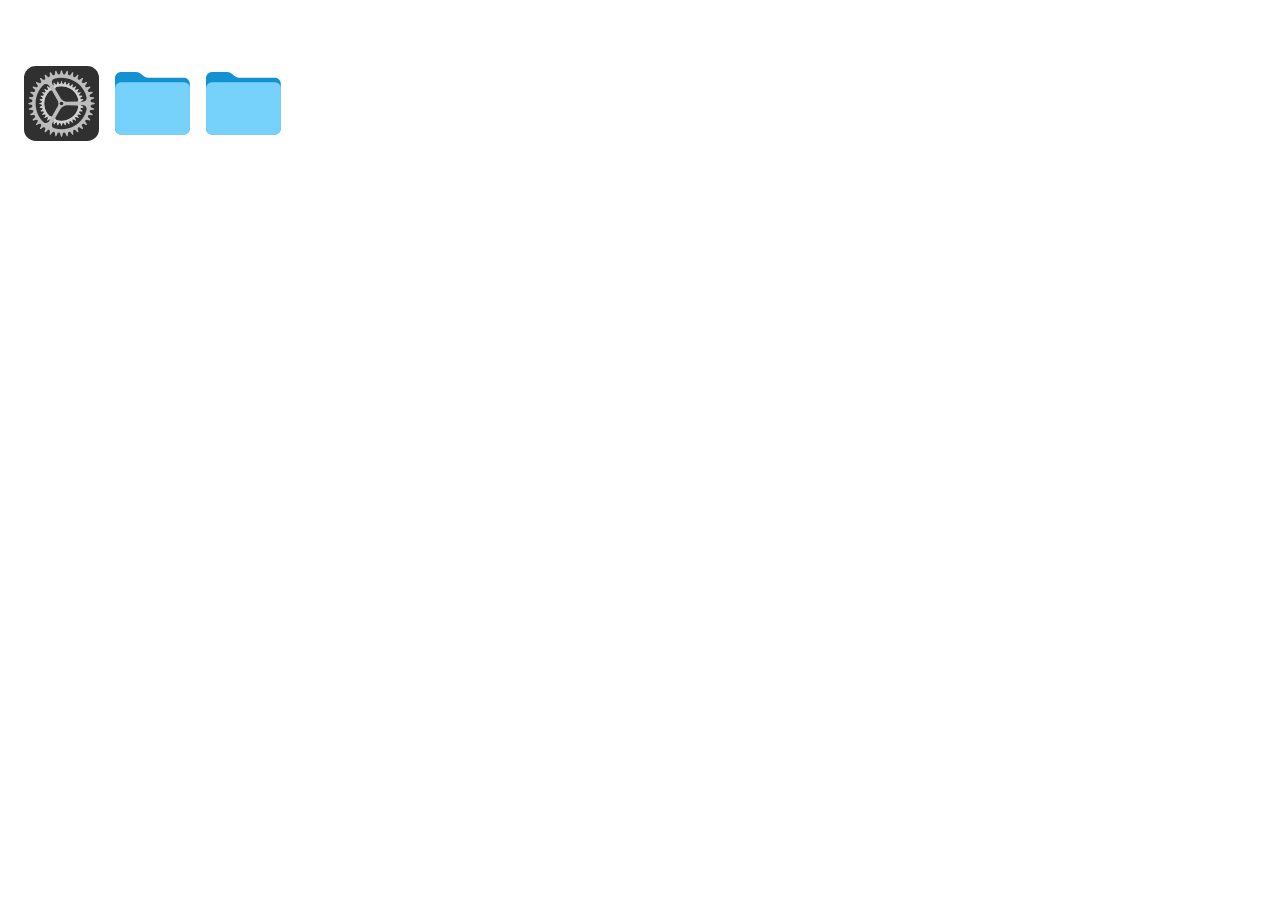
==== phone.html @ 90d729e7 "redesign" ====
<!DOCTYPE html>
<html lang="es">

<head>
    <meta charset="UTF-8">
    <meta name="viewport" content="width=device-width, initial-scale=1.0">
    <title>Portfolio</title>
    <link rel="preconnect" href="https://fonts.googleapis.com">
    <link rel="preconnect" href="https://fonts.gstatic.com" crossorigin>
    <link
        href="https://fonts.googleapis.com/css2?family=Fira+Sans:ital,wght@0,100;0,200;0,300;0,400;0,500;0,600;0,700;0,800;0,900;1,100;1,200;1,300;1,400;1,500;1,600;1,700;1,800;1,900&display=swap"
        rel="stylesheet">
    <link rel="stylesheet" href="css/main.css">
    <link rel="stylesheet" href="css/taskbar.css">
    <link rel="stylesheet" href="css/folder.css">
    <link rel="stylesheet" href="css/explorer.css">
    <link rel="stylesheet" href="css/drag-area.css">
    <link rel="stylesheet" href="css/contex-menu.css">
    <link rel="stylesheet" href="css/configuration.css">
    <link rel="stylesheet" href="css/browser.css">
    <link rel="stylesheet" href="css/loading.css">
    <link rel="stylesheet" href="css/phone/main.css">
    <link rel="stylesheet" href="css/phone/taskbar.css">
    <link rel="stylesheet" href="css/phone/loading.css">
    <link rel="stylesheet" href="css/phone/app.css">
</head>

<body>
    <div class="loading-screen" id="loading-screen">
        <div class="load-element">
            <div class="load-logo-element">
                <svg class="load-logo" xmlns="http://www.w3.org/2000/svg" viewBox="0 0 159.32 113.97">
                    <path
                        d="M154.54,1.44c-3.74,9.2-15.3,11.96-23.85,14.61-11.26,3.48-22.75,6.17-34.37,8.08-.65-1.17-2.17-1.79-3.62-.94-18.35,10.75-34.97,24.2-49.34,39.77,9.53-11.02,19.91-21.61,24.7-35.41,1.94-5.58,4.93-15.87-.68-20.15-6.23-4.76-13.85,2.54-17.96,6.71-12.04,12.24-22.29,26.29-30.39,41.42-4.67,8.72-8.62,17.83-11.82,27.19-.34.42-.48.91-.46,1.4C3.83,92.87,1.58,101.84.04,110.93c-.55,3.25,4.46,4.33,5.01,1.07,1.5-8.86,3.68-17.58,6.5-26.08,4.32-2.51,8.64-5.03,12.96-7.54.69-.4,1.38-.81,2.07-1.22-3.12,5.21-5.59,10.77-6.92,16.83-.66,3.01,3.3,4.03,4.79,1.69,3.63-5.68,7.54-11.16,11.69-16.45.34,1.32,1.66,2.44,3.26,1.93,13.21-4.2,30.91-7.63,42.51,2.31,6.31,5.41,9.23,14.01,16.18,18.75-1.08,2.28-2.18,4.56-3.31,6.82-1.48,2.95,3.1,5.26,4.58,2.31,1.13-2.27,2.24-4.56,3.33-6.85,1.44.55,3.96,1.3,7.01.93,0,0,3.21-.39,6.38-2.43,17.17-11.05,22.7-37.45,22.7-37.45,3.26-15.57,2.08-16.19,3.64-25.74,1.07-6.57,2.46-21.22,11.84-20.96,3.29.09,3.71-5.02.41-5.11-8.89-.25-13.43,7.71-15.3,15.31-2.02,8.2-1.87,10.32-4.19,25.82-1.47,9.84-2.46,16.5-5.9,24.61-7.17,16.92-17,21.34-18.99,21.29-2.79-.06-5.41-.92-5.41-.92,0,0,0,0-.01,0,11.56-25.17,20.41-51.56,26.36-78.62.99-.3,1.98-.6,2.97-.91,9.4-2.98,20.84-6.57,24.9-16.56,1.24-3.04-3.33-5.37-4.58-2.31ZM22.53,73.61c-2.77,1.61-5.54,3.23-8.31,4.84,7.41-19.42,18.2-37.53,31.91-53.25,2.65-3.04,5.41-6,8.27-8.85,2.16-2.15,4.86-4.91,8.09-5.23,5.8-.57,1.35,13.34.26,16.14-4.56,11.73-13.42,21.17-21.51,30.56-2.81,3.26-5.63,6.59-8.27,10.04-3.6,1.65-7.01,3.76-10.43,5.75ZM87.71,32.27c-11.09,18.72-30.12,31.41-48.31,42.92,13.78-16.67,30.12-31.17,48.31-42.92ZM100.33,97.46c-1.7-1.31-3.15-2.95-4.5-4.71-4.86-6.37-8.77-13.09-16.13-16.91-8.26-4.28-17.77-4.6-26.99-3.18,17.02-11.39,33.35-24.6,42.32-43.19.11,0,.22-.01.34-.03,10.2-1.63,20.3-3.81,30.25-6.59-5.84,25.68-14.32,50.68-25.28,74.6Z" />
                </svg>
            </div>

            <div class="load-bar">
                <div class="load-content"></div>
            </div>
        </div>
    </div>
    <div class="taskbar">

        <div class="left-items">
            <time id="time"></time>
        </div>
        <div class="right-items">
            <div class="wifi">
                <svg viewBox="0 -2 14 14" version="1.1" xmlns="http://www.w3.org/2000/svg"
                    xmlns:xlink="http://www.w3.org/1999/xlink" fill="#000000">
                    <g transform="translate(-303.000000, -3684.000000)">
                        <g id="icons" transform="translate(56.000000, 160.000000)">
                            <path
                                d="M252.600198,3532.58575 L254,3533.99975 L255.399802,3532.58575 C254.626644,3531.80475 253.373356,3531.80475 252.600198,3532.58575 M249.800594,3529.75775 L251.200396,3531.17175 C252.743742,3529.61175 255.256258,3529.61175 256.800594,3531.17175 L258.200396,3529.75775 C255.880922,3527.41375 252.120068,3527.41375 249.800594,3529.75775 M261,3526.92875 L259.600198,3528.34275 C256.512516,3525.22375 251.488474,3525.22375 248.399802,3528.34275 L247,3526.92875 C250.86579,3523.02375 257.13421,3523.02375 261,3526.92875">
                            </path>
                        </g>
                    </g>
                </svg>
            </div>
            <div class="battery">
                <svg xmlns="http://www.w3.org/2000/svg" xmlns:xlink="http://www.w3.org/1999/xlink" viewBox="0 0 20 10">
                    <defs>
                        <style>
                            .battery-button {
                                stroke-linecap: round;
                            }

                            .battery-button,
                            .battery-outline {
                                fill: none;
                                stroke: var(--fg);
                                stroke-linejoin: round;
                                stroke-width: 2px;
                            }

                            .battery_inner {
                                fill: url(#battery_degrade);
                                isolation: isolate;
                            }
                        </style>
                        <linearGradient id="battery_degrade" x1="1" y1="5" x2="16" y2="5"
                            gradientUnits="userSpaceOnUse">
                            <stop offset="0" stop-color="var(--fg)" />
                            <stop offset=".8" stop-color="var(--fg)">
                                <animate attributeName="offset" dur="600s" from=".8" to="0" repeatCount="1" />
                            </stop>
                            <stop offset=".8" stop-color="#000" stop-opacity="0">
                                <animate attributeName="offset" dur="600s" from=".8" to="0" repeatCount="1" />
                            </stop>

                        </linearGradient>

                    </defs>
                    <g id="Capa_1-2" data-name="Capa 1">
                        <g id="SVGRepo_iconCarrier" data-name="SVGRepo iconCarrier">
                            <path class="battery_inner"
                                d="M1,5c0-1.89,0-2.83.59-3.41.59-.59,1.53-.59,3.41-.59h7c1.89,0,2.83,0,3.41.59.59.59.59,1.53.59,3.41h0c0,1.89,0,2.83-.59,3.41s-1.53.59-3.41.59h-7c-1.89,0-2.83,0-3.41-.59-.59-.59-.59-1.53-.59-3.41h0Z" />
                            <path class="battery-button" d="M19,4v2" />
                            <path class="battery-outline"
                                d="M1,5c0-1.89,0-2.83.59-3.41.59-.59,1.53-.59,3.41-.59h7c1.89,0,2.83,0,3.41.59.59.59.59,1.53.59,3.41h0c0,1.89,0,2.83-.59,3.41s-1.53.59-3.41.59h-7c-1.89,0-2.83,0-3.41-.59-.59-.59-.59-1.53-.59-3.41h0Z" />
                        </g>
                    </g>
                </svg>
            </div>
        </div>
    </div>
    <main id="main">
        <div class="app">
            <div class="app-icon">
                <svg id="Capa_2" data-name="Capa 2" xmlns="http://www.w3.org/2000/svg" viewBox="0 0 1440 1440">
                    <g id="Capa_1-2" data-name="Capa 1">
                        <rect fill="#303030" width="1440" height="1440" rx="227.91" ry="227.91" />
                        <g>
                            <path fill="#bcbcbc"
                                d="M732.73,1347.21c-1.76,6.8-6.46,10.47-12.13,10.73-6.18.29-11.66-3.51-13.35-10.1l-12.34-48.09c-2.88-11.24-11.03-19.35-21.39-21-11.48-1.82-22.96,2.84-27.9,13.51l-22.35,48.23c-2.61,5.63-7.12,8.48-13.2,7.88-4.99-.49-10.82-4.24-11.36-10.79l-4.29-52.46c-.99-12.06-9.07-21.03-19.82-23.74-11.93-3.01-22.59,1.92-29.71,12.28l-28.9,42.04c-3.38,4.92-10.36,5.47-15.57,3.1-4.4-2-7.68-7.14-7.11-13.24l4.9-52.51c1.08-11.6-6.25-21.19-15.37-25.15-10.82-4.7-22.05-2.41-30.22,5.85l-37.39,37.83c-3.93,3.97-10.75,2.81-14.43.8-5.35-2.92-7.31-8.92-5.64-15.03l13.72-50.1c2.98-10.87-1.63-21.39-9.58-27.38-8.56-6.45-20.41-8.08-29.63-1.54l-42.84,30.35c-4.99,3.54-10.73,4.19-15.48,1.12-4.92-3.18-7.81-9.77-4.97-15.84l23-49.1c4.59-9.79,1.57-20.58-5.58-28.06-7.01-7.34-18.14-11.12-28.47-6.24l-48.14,22.71c-6,2.83-12.41,1.46-16.14-3.22-3.96-4.96-3.59-11.32.26-16.7l28.35-39.57c6.97-9.73,8.2-21.45,1.84-31.18s-17.47-14.71-28.93-11.52l-48.54,13.51c-6.56,1.82-12.38.65-16.03-4.89-3.25-4.92-2.98-11.7,1.77-16.37l36.4-35.82c8.06-7.93,10.51-18.68,6.41-29.09-3.69-9.35-13.04-17.64-24.51-16.62l-55.3,4.91c-5.82.52-10.74-4.28-12.21-8.51-2.06-5.96.14-11.81,5.38-15.43l41.93-28.91c9.7-6.69,13.7-17.86,10.67-28.97-2.9-10.62-11.98-18.41-24.17-19.41l-51.11-4.17c-6.28-.51-10.62-5.35-11.44-10.34-1.07-6.55,1.94-11.89,8.14-14.69l45.22-20.42c10.69-4.83,16.92-14.6,16.42-25.75-.51-11.35-7.73-21.41-19.52-24.48l-50.2-13.06c-5.7-1.48-9.23-5.84-9.68-11.09s1.83-11.75,7.84-13.33l51.73-13.61c11.37-2.99,18.47-12.07,19.66-22.4,1.4-12.18-4.81-22.58-15.89-27.63l-45.57-20.78c-5.93-2.7-9-7.64-8.36-13.8.54-5.19,4.69-10.58,11.16-11.11l52.4-4.27c11.91-.97,20.77-9.45,23.43-19.83,2.95-11.49-1.85-22.57-11.65-29.25l-39.9-27.2c-5.19-3.54-8.29-8.22-6.9-14.59,1.01-4.64,5.12-10.67,11.49-10.11l54.95,4.82c11.74,1.03,21.69-6.28,25.67-15.78,4.67-11.13,1.63-22.42-6.91-30.83l-36.57-35.98c-4.12-4.05-3.48-10.93-.98-14.92,2.97-4.76,8.5-7.36,14.39-5.72l49.02,13.6c11.37,3.15,22.77-.37,29.4-9.76,6.21-8.8,7.2-20.81.42-30.42l-30.88-43.72c-3.23-4.57-2.11-10.55.66-14.29s8.78-6.93,13.81-4.57l48.23,22.63c10.71,5.03,22.35,3.37,30.6-4.66,7.75-7.55,10.47-19.5,5.48-30.12l-22.68-48.24c-2.52-5.35.18-11.36,3.83-14.39,4.11-3.41,10.44-3.89,15.18-.56l44.44,31.18c9.56,6.71,21.92,4.59,30.19-2,9.1-7.25,11.67-18.26,8.51-29.67l-13.3-47.98c-1.67-6.02.94-11.4,6.12-14.51,3.78-2.27,10.27-2.9,14.44,1.3l38.1,38.42c8.24,8.31,20.7,9.19,30.7,4.03s14.81-15.57,13.71-27.46l-4.74-51.2c-.6-6.53,4.51-10.93,9.21-12.32,6.32-1.87,11.39.81,15.03,6.06l29.57,42.74c6.46,9.34,17.85,12.39,28.8,9.07,9.28-2.81,17.39-11.26,18.32-22.4l4.45-53.57c.51-6.17,6.37-10.13,11.33-10.65,5.97-.63,10.92,2.64,13.5,8.24l22.48,48.74c4.67,10.13,16.66,14.3,27.42,12.65,9.97-1.52,18.27-9.02,21.11-19.98l12.86-49.63c1.5-5.79,6.62-9.41,11.92-9.67,5.64-.28,11.42,3.51,13.01,9.65l12.88,49.64c2.86,11.03,11.09,18.35,21.09,19.96,10.75,1.72,22.75-2.51,27.44-12.63l22.93-49.53c2.46-5.32,7.41-8,13.01-7.43,4.9.5,10.85,4.39,11.36,10.63l4.26,52.42c.92,11.25,8.06,19.92,17.6,23.24,10.86,3.79,23.08.76,29.72-8.77l30.86-44.21c3.42-4.9,9.44-6.16,14.76-4.22,4.3,1.57,8.76,5.9,8.22,11.95l-4.81,53.87c-1.09,12.22,6.56,22.16,16.64,26.22,11.4,4.58,22.38.51,30.82-8.17l32.83-33.77c4.42-4.54,10.07-6.23,15.62-3.78s9.2,8.31,7.3,15.19l-13.8,50.05c-3.15,11.4,1.52,22.31,10.65,28.7s20.9,6.43,30.46-.35l42.39-30.07c4.75-3.37,11.18-2.7,15.23.59,3.78,3.07,6.37,9.25,3.84,14.68l-21.99,47.07c-4.85,10.38-.77,21.94,6.55,29.29,8.04,8.07,20.12,10.46,30.97,5.33l44.91-21.2c5.43-2.56,11.79-.14,14.95,4.14s3.77,10.33.24,15.28l-29.93,41.91c-6.82,9.54-6.64,21.31-.67,30.38,6.49,9.87,18.27,13.89,30.01,10.66l50.22-13.84c5.73-1.58,11.44,2.3,13.69,6.74,2.41,4.76,1.93,10.76-2.19,14.86l-39.06,38.95c-7.57,7.55-7.7,19.72-2.98,28.81,4.43,8.54,13.93,15.04,24.89,14.05l53.81-4.84c6.39-.57,11.02,4.2,12.34,9.02,1.69,6.17-.5,11.58-5.75,15.16l-43.12,29.39c-9.58,6.53-14.46,16.5-11.92,27.57,2.33,10.18,10.8,18.67,22.36,19.59l55.01,4.37c5.88.47,10.39,4.29,11.72,9.17,1.4,5.1-.17,12.25-5.77,14.8l-46.7,21.35c-11.09,5.07-17.87,14.56-17.06,26.82.77,11.65,8.66,20.96,20.98,24.14l49.6,12.8c5.81,1.5,9.08,7.58,8.99,12.59-.12,6.12-4.34,11.05-10.72,12.66l-46.22,11.72c-11.69,2.96-20.38,10.58-22.23,21.46-2.11,12.37,3.69,23.93,15.17,29.15l45.96,20.9c6.19,2.81,9.42,8.16,8.33,14.77-.91,5.52-5.85,10.04-12.58,10.58l-51.17,4.11c-11.3.91-19.73,8.73-22.73,18.27-3.42,10.9.03,22.62,9.64,29.29l42.71,29.6c4.93,3.41,7.06,8.62,5.67,14.39-1.1,4.59-6.27,10.1-12.53,9.52l-54.05-4.99c-11.39-1.05-21.38,6.17-25.36,15.49-4.62,10.81-2.33,22.14,5.99,30.29l35.82,35.09c4.74,4.64,5.92,10.8,2.89,16.18-3.03,5.39-8.87,7.87-15.35,6.09l-50.84-13.93c-11.23-3.08-22.23,2.88-27.84,11.65-6.38,9.96-5.14,21.41,1.89,31.24l28.35,39.58c3.8,5.3,4.02,11.88.19,16.49s-10.11,6.23-16.11,3.42l-49.22-23.07c-9.96-4.67-20.69-.43-27.38,6.51-7.18,7.46-10.22,18.17-5.63,28.05l23.38,50.26c2.61,5.62-1.2,11.98-5.28,14.73-4.82,3.24-10.56,2.44-15.54-1.1l-41.31-29.45c-9.39-6.69-21.44-6.28-30.46.06-8.7,6.12-13.37,16.87-10.27,28.26l13.9,51.09c1.58,5.8-1.46,10.89-5.76,13.63s-10.96,2.95-15.22-1.37l-35.95-36.46c-8.41-8.53-19.82-11.36-30.98-6.52-10.39,4.5-16.48,15.26-15.3,27.71l4.84,51.32c.52,5.49-3.62,10.32-6.99,11.79-5.54,2.43-12.27,1.9-15.64-2.99l-29.55-42.92c-6.88-9.99-17.52-14.36-29.12-11.46-10.47,2.62-18.8,11.47-19.77,23.48l-4.24,52.37c-.48,5.93-5.41,10.03-9.93,10.89-6.04,1.16-11.97-1.25-14.66-7.17l-20.76-45.7c-5.02-11.05-14.86-17.72-26.92-16.84-10.81.79-20.6,8.35-23.64,20.1l-12.6,48.7Z" />
                            <g>
                                <path fill="#303030"
                                    d="M534.32,471.53l6.64,9.46,101.68,175.76c23.08,39.89,23.15,86.22.02,126.15l-107.37,185.35c-4.52,5.62-12.37,4.99-19.04,4.28-17.38-1.85-28.69-11.44-40.22-24.3-57.8-64.51-89.6-138.67-90.14-225.86-.56-89.82,32.26-166.82,92.47-232.66,11.51-12.58,18.83-19.78,35.34-21.79,6.43-.78,16.56-1.69,20.61,3.61Z" />
                                <path fill="#303030"
                                    d="M1027.83,683.36l-219.8.77c-44.38.16-82.71-25.44-104.36-63l-103.49-179.5c-1.42-2.46-2.8-4.91-2.18-7.05-3.57-5.43,2.51-13.92,6.24-18.77,10.21-13.26,23.48-17.62,39.76-21.02,93.55-19.53,184.11-5.1,263.55,48.67,66.94,45.3,121.94,121.23,137.31,201.17,2.28,11.88-4.89,34.67-17.05,38.74Z" />
                                <path fill="#303030"
                                    d="M1027.84,756.29c5.18,1.43,8.68,5.57,10.52,12.43,4.97,4.82,5.99,8.9,3.05,12.24,4.9.45,4.36,11.51,3.43,15.45-41.06,174.09-208.65,283.18-384.51,252.25-22.27-3.92-58.54-11.88-63.82-38.42-.42-2.13-.47-3.58,1.38-5.17.26-2.31.36-3.4,1.35-5.12l91.95-159.81c30.22-52.52,84.09-85.16,145.27-84.84l191.4,1Z" />
                                <path fill="#303030"
                                    d="M1092.85,683.15c-5.42-1.69-.08-11.03,4.78-10.21,1.49-5.45,6.86-7.71,12.22-7.07-.68-4.98,12.16-9.45,15.99-7.09l1.18-3.63c2.44.52,5.3.33,8.58-.59-1.22-2.73.22-8.63,2.94-9.92-3.95-1.48-7.88-3.11-11.29-5.62-.32,4.26-5.29,3.73-5.89-.36-3.69,1.31-8.89,2.72-11.49-1.12-1.01,4.17-5.53,4.01-7.14-.07-11.14,5.93-29.66-7.05-25.13-18.97-1.94-2.98-1.34-6.81,2.79-6.61-2.67-2.03-1.74-3.4,2.79-4.1-.7-4.69,2.83-6.18,7.14-5.63-1.95-2.23,4.86-6.72,6.95-4.25l-.27-3.25c7.75-3.85,14.42-8.69,20.02-14.53,1.17-7.89-5.51-10.64-20.04-8.25l-2.4-1.09c.19,3.93-1.26,3.94-2.95.36-1.59,2.99-6.86,4.57-8.53,1.16-.56,4.81-10.78,2.74-14.44,1.53-13.85-4.58-18.32-20.08-10.15-31.73l26.95-27.07c3.37-5.47-.1-9.65-6.3-8.99l-33.83,9.31c-20.04,2.85-30.64-14.56-20.92-32.25l19.86-27.8c2.62-6.03-1.27-10.39-7.46-8.6-21.74,13.32-55.64,29.94-59.48-6.95,4.82-12.95,10.33-25.64,16.55-38.09.61-4.52-3.28-7.77-7.6-6.56l-31.18,21.72c-17.58,8.74-33.07-3.81-30.1-23.13l9.2-33.26c.67-5.64-3.02-8.1-8.16-6.59l-25.79,25.81c-12.58,11.88-32.32,5.02-34.95-11.96l3.22-39.82c-.93-5.95-6.44-6.97-10.7-2.76l-18.98,27.67c-14.38,16.46-33.54,10.99-37.96-10.31l-2.7-34.01c-1.73-5.63-6.99-6.37-10.64-1.79l-15.26,32.83c-10.36,16.73-30.34,14.24-37.65-3.91l-9.45-34.98c-2.53-4.48-7.76-4.49-10.31.08l-9.29,35.06c-7.44,18.56-27.56,19.89-38.1,2.89l-14.44-31.5c-4.01-5.39-9.27-4.38-11.15,1.99l-2.59,33.66c-4.11,21.25-23.72,26.24-38.02,9.86l-19.74-28.42c-3.71-3.13-9.01-1.64-9.87,3.1l3.29,35.18c-.18,6.35-1.65,18.58-9.61,16.79l-20.4-32.75c-22.13-35.51-6.52-89.5,36.51-102.41,158.95-47.68,333.61-10.02,460.01,97.63,79.6,67.8,137.36,159.53,159.88,261.96,9.45,42.98-30.03,81.77-70.9,80.55-14.36-.43-25.36,1.48-37.6-1.12Z" />
                                <path fill="#303030"
                                    d="M501.72,416.15c-.99,5.32-9.4,3.59-13.68,2.3l-33.56-23.12c-4.65-1.87-9.01,2.05-8.01,6.92l15.61,33.26c5.7,17.08-7.9,32.37-25.25,26.97l-35.01-16.07c-5-.73-7.95,3.45-6.43,7.99l20.76,29.45c9.81,18.28-2.41,34.26-22.55,31.24l-33.32-9.27c-6.37-.55-8.93,4.7-5.39,9.84l25.23,25c12.59,16.64,2.69,33.84-17.78,34.31l-33.08-3.21c-6.7.25-8.6,4.9-4.65,10.05l29.12,20.22c14.74,12.89,9.72,32.98-9.26,36.95l-36.37,3.1c-4.44,1.4-5.9,6.5-2.85,9.75l33.54,15.56c18.35,11.39,14.7,31.22-4.91,38.74l-33.21,8.64c-4.28,2.06-4.57,8.13-.35,10.34l35.51,9.4c18.62,7.35,19.73,27.48,2.9,38.08l-31.87,14.73c-4.82,3.34-3.96,8.79,1.63,10.8l36.88,3.18c19.47,4.91,22.47,24.03,7.54,37.35l-28.36,19.57c-3.83,4.57-2.04,9.71,4.06,10.21l33.75-3.19c20.87.26,30.38,18.08,17.39,34.71l-25.73,25.7c-2.25,4.32.5,9.15,5.54,8.71l34.3-9.43c19.61-3.1,31.88,13.21,22.49,30.93l-20.66,29.29c-2.19,4.9.8,9.16,6.1,8.55l32.55-15.23c19.29-6.18,33.79,7.42,27.45,26.76l-15.2,32.3c-1.42,5.12,2.92,8.95,7.78,7.17,10.82-8.07,21.98-15.63,33.49-22.68,6.18-2.87,10.26-2.43,12.24,1.34,1.02.98,1.95,2.93.98,4.58l-19.86,33.87c-20.06,34.21-72.27,45.37-103.24,16.7-96.96-89.77-152.43-217.76-154.35-350.15-2-137.92,53.18-272.52,153.8-366.53,32.55-30.41,85.64-15.72,106.6,20.54l16.39,28.36c1.01,1.75,1.57,3.7,1.3,5.43Z" />
                                <path fill="#303030"
                                    d="M565.37,1060.31c5.32-1.83,8.5,6.67,9.5,11.54l-3.16,40.92c.89,4.68,5.98,6.59,9.64,3.39l19.5-28.21c13.47-15.68,33.22-12.88,38.05,7.48l2.98,35.77c1.44,5.83,6.67,7.22,10.59,2.78l14.48-31.58c10.59-17.68,30.32-17.13,38.52,1.67l8.92,34.49c2.61,5.17,7.75,5.81,10.98.99l8.98-34.53c7.41-18.62,27.37-21.06,38.13-4.02l15.02,32.7c3.94,4.51,9.04,3.51,10.7-2.07l2.71-34.37c3.88-19.35,22.35-26.19,36.16-11.96l21.38,30.48c4.02,3.92,9.06,1.78,10.06-3.39l-3.27-35.3c.45-21.07,18.78-29.15,35.34-16.03l23.7,24.08c4.95,3.56,10.15,1.45,10.07-4.66l-9.44-34.15c-2.97-20.44,13.45-31.76,31.68-22.13l28.55,20.16c5.04,2.21,9.22-.84,8.69-6.08l-15.7-33.33c-5.73-20.08,8.83-32.69,28.58-26.07l30.21,14.38c5.53,1.57,9.21-1.65,8.07-7.14l-20.15-28.57c-10.23-18.56.09-35.5,21.4-32.68l34.21,9.48c5.33.19,7.97-4.47,5.23-9.2l-27.3-27.43c-7.34-9.69-3.87-24.64,6.92-30.25,3.46-1.8,11.03-4.44,12.19.38,2.34-3.31,7.86-2.53,9.79.79.46-3.97,2.09-3.57,2.9.29,3.75-1.16,9.38-2.62,11.47,1.16,1.28-3.85,3.74-3.27,5.54.21l2.73-1.88c7.82.9,12.05-7.85,4.29-12.05l.11-2.02c-7.93-.02-15.66-5.27-18.59-12.65-3.11,3.09-12.23-3.11-9.75-7.06-5.35,2.28-7.45-6.27-7.87-10.68s.65-15.51,6.26-14.65c.04-4.34,4.23-7.4,8.29-5.39.57-3.86,4.41-4.26,5.9-.52,2.61-3.34,9.3-3.55,12.81-1.39.9-4.14,4.43-4.29,5.83-.31l.51-1.31c6.89-1.38,13.69-2.66,20.4-3.85-2.39-4.21-4.73-8.45-7.02-12.73-1.96,1.71-3.79.65-5.49-3.18-2.33,2.85-4.07,2.57-4.35-1.24-3.29,1.66-6.23-1.67-8.24-4.12-2.54,3.29-10.06-.58-9.97-4.39-3.54,2.44-4.57,1.27-3.96-2.75-4.77,2.47-9.02-4.53-6.18-8.53-1.3-.33-1.34-.8-.13-1.39.03-1.26,1.14-2.92,2.89-2.92h33.27c43.13,0,82.67,38.74,72.27,83.13-29.79,127.21-110.97,236.74-222.19,304.75-118.91,72.71-264.08,93.36-397.7,52.53-43.48-13.28-58.22-67.76-35.8-103.62l19.89-31.8Z" />
                                <path fill="#d0d0d0"
                                    d="M501.72,416.15c4.29.71,34.45,58.01,32.6,55.38-14.19-2.24-31.06-1.95-41.8,8.16-136.16,128.18-138.73,344.49-5.47,475.75,12.7,12.51,30.17,17.54,48.25,12.81l-29.14,51.14c-1.74,3.05-2.73,4.48-6.06,3.96-5.94-.92-11.67.71-16.95,4.45l-26.52,18.82c-3.36,2.39-7.78,1.53-10.57-1-2.38-2.15-3.47-6.33-1.72-10.04l14.86-31.5c3.62-7.66,1.14-15.65-4.82-20.61-5.63-4.69-12.76-5.31-19.94-1.94l-30.87,14.51c-3.95,1.86-8.25-.5-10-3.04-1.93-2.81-2.18-6.66-.01-9.74l20.43-28.97c4.4-6.24,3.66-14.5-.79-20.32-4.13-5.4-11.06-8.37-18.64-6.28l-33.45,9.23c-4.42,1.22-8.43-.98-10.04-4.86-1.11-2.7-1.19-6.44,1.73-9.33l24.9-24.72c5.78-5.73,6.51-14.17,2.92-20.9-3.38-6.32-10.09-9.78-18.04-9.02l-32.74,3.14c-4.89.47-8.96-2.2-9.8-6.1-.94-4.37.54-7.76,4.28-10.32l26.11-17.85c6.66-4.55,10.32-11.31,8.62-19.29-1.29-6.08-6.36-12.88-14-13.52l-35.23-2.92c-4.64-.38-7.9-3-8.81-7.58-.68-3.38,1.39-7.42,5.48-9.3l30.98-14.27c7.29-3.36,10.89-10.47,9.94-18.26-.76-6.26-5.04-12.61-12.38-14.55l-34.73-9.15c-4.29-1.13-6.1-5.12-5.77-8.88.28-3.15,2.36-6.44,6.19-7.43l32.38-8.39c8.12-2.1,13.64-7.96,14.36-15.55s-2.66-14.54-9.94-17.92l-33.02-15.3c-3.82-1.77-4.16-6.61-3.2-9.55,1.3-3.99,4.32-5.84,8.76-6.19l34.11-2.74c7.66-.61,12.96-6.79,14.64-13.08,1.88-7.02-.51-14.44-6.75-18.75l-27.75-19.13c-3.95-2.72-5.29-6.24-4.1-10.77.99-3.75,4.88-5.93,9.77-5.45l32.56,3.17c8.1.79,15.14-3.31,18.25-9.44,3.36-6.63,2.57-14.83-2.73-20.08l-24.88-24.65c-3.42-3.39-3.52-7.81-1.38-11.23,2.15-3.43,6.04-4.59,10.28-3.41l32.22,9.01c7.56,2.11,15.06-.78,19.15-6.43,4.35-6,4.81-14.16.34-20.49l-20.34-28.79c-2.61-3.7-1.24-8.51,1.73-11.24,2.54-2.33,6.18-2.58,9.94-.83l32.83,15.3c6.6,3.08,13.88-.35,18.11-4.73,4.53-4.69,6.48-11.98,3.42-18.49l-15.3-32.52c-1.75-3.72-.19-7.6,2.13-9.83,2.58-2.49,7.12-3.24,10.41-.92l29.72,21c4.67,3.3,10.42,2.54,15.29,1.75Z" />
                                <path fill="#d0d0d0"
                                    d="M1092.88,759.62c1.96,2.9,3.01,6.74,6.18,8.53l3.96,2.75c3.64.7,6.66,2.83,9.97,4.39,2.8,3.53,5.54,4.9,8.24,4.12,1.49.28,2.94.71,4.35,1.24,2.54,3.02,4.37,4.08,5.49,3.18,5.63,1.11,8.95,7.36,7.02,12.73-2.73,2.61-5.51,1.34-8.27-.27-4.6,1.65-8.81,3.46-12.63,5.43-1.56.02-4.35.14-5.83.31-5.19-1.75-8.25-1.66-12.81,1.39-1.93-.09-3.93.95-5.9.52-2.09,1.47-4.27,1.02-6.53-1.36,1.19,3.08.98,4.69-1.75,6.75-4.36,8.19-5.49,18.4,1.61,25.33l1.84,2.69c-1.85,1.4-1.02,3.19,2.49,5.37,1.75-2.11,3.56-2.45,5.42-1,6,4.39,12.3,8.67,18.59,12.65,1.77,1.79,2.02,2.72.74,2.79,8.73,6.38-1.62,11.75-7.87,13.16-1.86.29-3.7-.05-5.54-.21-2.6-2.45-6.42-2.84-11.47-1.16-.73-.29-2.12-.39-2.9-.29-3.09-2.77-6.36-3.04-9.79-.79-7.15-.24-14.15,2.25-17.46,8.32-3.36,6.15-4.23,15.01,1.03,20.26l25.59,25.51c3.09,3.08,4,6.87,1.98,10.77-1.54,2.98-5.29,5.41-9.72,4.18l-32.34-9.03c-8.28-2.31-16,.73-20.23,6.93-4.56,6.67-3.76,14.62.85,21.15l19.82,28.07c2.53,3.58.57,8.34-1.86,10.54-2.55,2.31-6.25,2.79-9.82,1.09l-29.78-14.18c-7.31-3.48-15.19-2.51-20.56,2.68-5.53,5.33-7.35,13.18-3.83,20.62l15.03,31.78c1.83,3.86-.64,8.18-2.94,9.79-3.09,2.15-6.88,2.34-10.02.13l-28.22-19.93c-6.63-4.68-14.92-4.36-20.87.27-5.97,4.64-8.41,11.96-6.21,19.87l8.96,32.18c1.25,4.5-.95,8.34-4.51,10.04-3.46,1.66-7.39,1.02-10.54-2.19l-23.23-23.63c-5.72-5.82-13.81-7.42-21.11-3.72-6,3.04-10.15,9.7-9.42,17.5l3.23,34.47c.43,4.59-2.91,7.9-6.61,9.02-3.6,1.09-7.13-.74-9.47-4.09l-20.44-29.3c-4.57-6.55-13.21-7.53-20.68-4.62-5.84,2.27-9.88,8.56-10.47,16.19l-2.5,32.42c-.37,4.79-3.91,8.16-8.12,8.35-3.86.17-7.05-1.85-8.87-5.85l-13.77-30.32c-3.33-7.33-10.74-11.32-18.32-10.47-7.4.83-13.2,6.17-15.25,14.13l-8.45,32.7c-1.15,4.44-5.17,6.22-9.05,6.02s-6.84-2.85-7.98-7.27l-8.32-32.44c-2.05-8.01-8.95-12.87-16.37-13.22-7.45-.35-13.89,3.96-17.13,11.05l-14.06,30.76c-1.83,4-5.89,5.52-9.58,4.79-3.72-.74-6.48-3.68-6.86-8.16l-2.93-35.28c-.72-8.63-7.86-13.87-15.68-14.87-7.77-.99-13.78,3.6-18.45,10.4l-17.82,25.92c-2.3,3.34-6.81,4.13-9.74,2.83-2.64-1.18-5.8-3.92-5.49-7.62l3.17-37.96c.5-5.98-3.51-10.11-6.71-14.11l28.32-51.1c1.12-2.03,2.19-3.78,4.19-4.15,4.43,17.27,17.81,29.69,34.3,34.24,180.13,49.64,366-59.86,409.52-241.57,1.13-4.72.72-11.63-.29-16.77-.33-2.69,1.44-4.9,5.3-6.62-6.26,1.94-14.59-12.38-9.11-16.15,3.2-2.2,47.1-2.32,55.28,1.43Z" />
                                <path fill="#d0d0d0"
                                    d="M1083.11,572.31c3.1,1.99,5.95,1.6,8.53-1.16.68.3,2.2-.23,2.95-.36l3.31.98c25.91-3.78,22.93,19.7-.06,16.25-5.59.59-12.66,9.32-3.64,4.23,5.11.29,6.94,1.89,3.09,5.66l-6.95,4.25-5.87,1.31c1.08,1.02.65,2.47-1.27,4.33-.54,1.21-2.34,2.86-2.79,4.1-4.01,1.45-4.91,3.79-2.71,7.01-.74,2.23-2.56,3.44-5.44,3.64,4.75,6.62,4.81,11.86.17,15.72.44,2.07,2.04.98,4.81-3.3l4.74-1.95c6.65,5.94,13.57,7.42,20.76,4.45,2.15.37,4.85-.1,7.14.07,3.24,2.62,7.07,2.99,11.49,1.12,1.5.03,4.37.48,5.89.36,4.03,1.8,7.8,3.68,11.29,5.62,1.15,4.2.15,7.06-2.94,9.92-4.02.07-7.28,1.48-9.76,4.21-5.43,3.19-11.67,4.59-15.99,7.09-6.82.21-9.1,1.4-12.22,7.07-1.49,3.39-5.06,6.07-4.78,10.21-14.66,3.25-51.71.16-65.02.2,9.98-11.65,17.36-26.28,13.5-42.37-27.71-115.82-116.6-207.5-231.2-239.66-58.45-16.4-119.41-16.62-178.09-.61-17.49,4.77-29.23,17.23-34.04,33.85-7.04-3.98-29.52-50.23-32.66-55.28,4.61-4.18,7.43-9.7,6.78-16.58l-3.26-34.42c-.42-4.47,3.07-7.38,6.15-8.23,3.94-1.08,7.76.56,10.21,4.15l17.19,25.18c4.83,7.07,11.51,11.63,20.03,9.67,7.31-1.68,13.35-7.86,14.01-16.55l2.46-32.54c.36-4.72,2.81-7.96,6.73-8.8,4.56-.98,8.34,1.13,10.44,5.74l13.92,30.47c3.38,7.39,10.33,10.73,18.06,10.03,6.83-.63,13.01-5.67,15.03-13.41l8.5-32.63c1.1-4.21,4.24-6.69,7.8-6.91,3.74-.23,7.64,2.02,8.74,6.14l9.19,34.17c2,7.44,7.97,12.06,15.26,12.83,6.36.68,14.01-2.67,17.12-9.38l14.69-31.74c2.01-4.35,5.56-6.17,9.85-5.4s6.62,4.03,6.98,8.83l2.35,31.16c.64,8.49,4.84,14.92,12.21,17.36s15.86-.2,20.73-7.32l18.3-26.73c2.56-3.75,5.72-5.48,10.37-4.33,2.95.73,6.54,3.72,6.12,8.33l-3.25,35.77c-.69,7.57,4.53,14.45,9.96,16.89,7.79,3.5,15.44,1.42,20.94-4.1,8.41-8.44,16-16.95,24.8-24.91,2.66-2.41,7.38-1.62,10.07.04s4.02,5.93,2.89,10l-8.98,32.32c-1.95,7.02.57,14.01,5.34,18.14,5.45,4.73,14.28,6.22,20.45,1.93l30.75-21.44c2.92-2.03,7.39-.77,9.57,1.12,2.01,1.74,3.95,5.83,2.4,9.18l-14.78,31.97c-3.27,7.07-.63,14.89,4.95,19.87,4.86,4.34,12.51,6.51,19.53,3.19,9.43-4.46,18.74-8.49,27.91-13.42,4.32-2.32,8.9-1.99,11.79,1.05,3.39,3.57,2.92,8.39.07,12.34l-18.42,25.59c-4.53,6.3-5.66,13.81-1.25,21.08,3.09,5.09,10.75,9.79,18.58,7.62l32.46-8.99c4.59-1.27,8.37-.4,10.63,2.53,3.42,4.43,1.98,8.89-1.63,12.48l-24.9,24.77c-4.5,4.48-4.72,11.81-2.37,18.25,3.82,10.45,15.48,10.94,24.28,10.66Z" />
                                <circle fill="#303030" cx="719.84" cy="719.88" r="35.2" />
                                <path fill="#d0d0d0"
                                    d="M1092.75,758.23c.16.39-.1,1.05.13,1.39-1.77.25-2.13,1.92-3.37,4.26-1.17-2.24-2-3.97-4.23-5.09-2.1-1.05-4.07.19-6.75.37-10.38.7-20.3.47-31.04.09-2.99-.1-8.81-.78-9.49,3.48-.46,2.84,3.77,8.96,6.64,9.15,2.53.17,5.33-4.53,7.39-1.47-1.32,6.36-6.53,8.1-10.61,10.54-1.86-9.47-8.1-16.97-13.56-24.67,3.87.02,66.55-3.8,64.91,1.94Z" />
                                <path fill="#d0d0d0"
                                    d="M1097.28,597.91c-.03-1.08.47-2.68-.72-2.86-3.45-.53-4.99,1.52-7.13,3.38-1.03.89-3.27-2.04-2.94-3.46,1.96-8.51,11.1-11.84,19.53-8.87,2.71.95,8.28-3.96,7.73-6.48-2.11-9.73-18.24-2.53-19.17-8.83,10.28-1.75,23.74-5.1,25.67,5.07.77,4.04-.92,7.03-4.31,9.34l-18.66,12.71Z" />
                                <path fill="#d0d0d0"
                                    d="M1080.4,611.9c-3.6,9.98,1.01,21.88,12.59,23.89l9.74,1.69c-1.92,2.64-4.17,3.8-7.36,4.61-6.78,1.71-9.82-7.34-13.63-6.22s-4.53,3.22-5.96,6.15-4.41-.29-5.56-1.93c-2.15-3.06.52-3.66,2.77-6.14,1.25-4.5-3.53-9.05-5.54-13.16l8.73-2.08c-.82-1.5-2.46-1.82-2.96-3.21-.88-2.43.44-3.36,2.85-4.1,1.22-.38,2.95-.93,4.33.51Z" />
                                <path fill="#d0d0d0"
                                    d="M1109.85,665.87l-12.22,7.07c1.03-2.35-1.1-6.49,2.63-7.76,3.14-1.07,7.02-1.59,9.59.69Z" />
                                <path fill="#d0d0d0"
                                    d="M1090.33,602.17c-2.46,1.5-4.5,4.31-7.14,5.63-.27-.54.1-1.37-.15-2.15-.85-2.65-3.66,4.17-4.73,2.09-.23-.45-1.51-2.26-1.05-3.24,2.27-4.8,9-4.54,13.08-2.33Z" />
                                <path fill="#d0d0d0"
                                    d="M1091.64,571.15c.13,2.62-.91,5.22-3.65,5.45-2.85.24-5.05-1.39-4.87-4.29,2.65-.09,5.53-2.46,8.53-1.16Z" />
                                <path fill="#d0d0d0"
                                    d="M1138.54,644.65c-1.38-2.11-3.21.34-4.98.46-3,.2-4.74-4.11-6.32-6.09,4.94-.4,9.89.51,11.29,5.62Z" />
                                <path fill="#d0d0d0"
                                    d="M1121.36,638.67c-1.85.22-2.78,3-4.7,3.4-3.12.65-7.45-1.47-6.79-4.53,3.54.26,8.33.25,11.49,1.12Z" />
                                <path fill="#d0d0d0"
                                    d="M1135.6,654.57c-2.79,2.58-6.66,2.4-9.76,4.21-.49-10.88-11.63-1.9-8.43-8.99.72-1.59,8.77,1.28,8.88,1.4.62.63-.11,2.09.83,4.06,3.06-1.83,5.9-2,8.48-.68Z" />
                                <path fill="#d0d0d0"
                                    d="M1138.09,796.56c-2.22,6.19-14.85,5.07-20.91,5.16-.67-3.28,2.52-4.19,5.42-5.51,10.99-5.02,5.79-2.04,15.49.35Z" />
                                <path fill="#d0d0d0"
                                    d="M1107.18,870.31l3.35-5.38c2.87.23,6.84-1.3,5.76-4.26-.43-1.18-2.82-1.75-3.13-2.92-.34-1.27.21-2.43,1.14-3.39,4.5,2.85,8.47,6.25,4.86,12.97-1.84,3.43-7.9,5.48-11.99,2.98Z" />
                                <path fill="#d0d0d0"
                                    d="M1095.72,841.72c-1.92,1.11-2.6,3.5-5.57,4.73-2.71-2.42-4.72-4.8-7.91-6.19,1.51-2.49,3.06-3.65,3.73-5.6,2.54,2.48,6.85,4.94,9.75,7.06Z" />
                                <path fill="#d0d0d0"
                                    d="M1131.07,783.83c.56,2.44-.38,7.38-4.08,6.53-3.66-.83-5.96-1.16-10.07.6,4.33-11.26,13.49-2.84,8.66-10.32,2,.75,4,1.61,5.49,3.18Z" />
                                <path fill="#d0d0d0"
                                    d="M1103.02,770.9c-5.32-.91,3.33,5.77-1.88,8.03-2.97-1.05-6.04-2.96-9.5-2.82,1.43-2.29.94-3.23,1.12-3.92.38-1.44,3.8-.68,6.03-2.22.45-.31.69-1.05.27-1.82,1.29.73,2.83,1.96,3.96,2.75Z" />
                                <path fill="#d0d0d0"
                                    d="M1092.65,803.94c-2.54,2.1-5.38,3.84-8.29,5.39-.27-2.97-.66-7.07-2.89-9.79,5.33-1.59,7.86,2.13,11.17,4.4Z" />
                                <path fill="#d0d0d0"
                                    d="M1111.36,802.03c-3.36,1.06-8.91,1.57-12.81,1.39.26-2.96,2.57-4.67,5.23-4.97,3.28-.37,6.24.55,7.58,3.59Z" />
                                <path fill="#d0d0d0"
                                    d="M1087.27,868.65c-3.31.4-6.53-.68-9.79-.79.62-2.4,2.67-4.81,4.94-4.66,3.08.21,4.58,2.97,4.85,5.45Z" />
                                <path fill="#d0d0d0"
                                    d="M1101.64,870.1c-3.84-.34-7.83.27-11.47-1.16,2.1-.4,3.11-3.31,5.37-3.55,1.87-.2,3.36.99,4.94,1.33,1.29.28,1.67,1.89,1.16,3.38Z" />
                                <path fill="#d0d0d0"
                                    d="M1121.22,779.4c-.35.42-1.13,3.11-2.83,2.76-3.06-.62-4.69-4.54-5.42-6.88,2.78,1.31,6.22,1.52,8.24,4.12Z" />
                            </g>
                        </g>
                    </g>
                </svg>
            </div>
            <p class="app-label">Configuración</p>
        </div>
    </main>
    <script src="js/main.js"></script>
    <script src="js/fetch.js"></script>
    <script src="js/phone/time.js"></script>
    <script src="js/phone/app.js"></script>
</body>

</html>
---- css/main.css ----
:root{
    --bg: #3d3d3d;
    --fg: #ffffff;
    --hover: #b8b8b877;
    --explorer: #ffffff23;
    --explorer-aside-title: #9a9896;
    --explorer-aside-text: #141414;
    --explorer-aside: #eae8e711;
}
html{
    box-sizing: border-box;
    -webkit-box-sizing: border-box;
    -moz-box-sizing: border-box;
    overflow: hidden;
}
*, *::before, *::after{
    box-sizing: inherit;
    margin: 0;
    padding: 0;
}

body{
    background-image: url(../assets/img/png/fluctuacion.png);
    background-size: cover;
    background-repeat: no-repeat;
    font-family: "Fira Sans", sans-serif;
}
main{
    width: 100%;
    height: 100dvh;
}
---- css/taskbar.css ----
.taskbar {
    position: fixed;
    top: 0;
    left: 0;
    width: 100%;
    display: flex;
    flex-direction: row;
    align-items: center;
    justify-content: space-between;
}


.left-items {
    display: flex;
    flex-direction: row;
    align-items: center;
}

.right-items {
    display: flex;
    flex-direction: row;
    align-items: center;
    gap: 1rem;
    padding-right: 1rem;
}

.taskbar a,
time {
    font-size: .9rem;
    text-decoration: none;
    color: var(--fg);
    user-select: none;
}

.left-items a {
    mix-blend-mode: difference;
    padding: .5rem .5rem;
}

.logo {
    padding: .2rem;
    width: 3rem;
    fill: var(--fg);
}

.taskbar a:hover {
    cursor: pointer;
    background: rgba(255, 255, 255, 0.2);
    border-radius: 5px;
    box-shadow: 0 4px 30px rgba(0, 0, 0, 0.1);
    backdrop-filter: blur(5px);
    -webkit-backdrop-filter: blur(5px);
}

.wifi,
.wifi svg,
#sound,
#sound svg {
    height: 1.2rem;
}

.wifi svg {
    fill: var(--fg);
}

.battery,
.battery svg {
    height: .9rem;
}

#sound:hover svg{
    cursor: pointer;
    stroke: var(--hover);
}

.inactive{
    display: none;
}

#config{
    height: 20px;
    margin-right: -.3rem;
    cursor: pointer;
    transition: rotate 100ms ease;
}
#config svg{
    fill: var(--fg);
    width: 20px;
}
#config:hover svg{
    fill: var(--hover);
}

#config:hover{
    rotate: 45deg;
}
---- css/folder.css ----
.folder{
    position: absolute;
    top: 64px;
    right: 0px;
    width: 64px;
    font-size: .8rem;
    text-align: center;
    padding: .2rem;
    user-select: none;
    z-index: 0;
    cursor: pointer;
}
.folder:hover{
    background: rgba(255, 255, 255, 0.2);
    border-radius: 5px;
    box-shadow: 0 4px 30px rgba(0, 0, 0, 0.1);
    backdrop-filter: blur(5px);
    -webkit-backdrop-filter: blur(5px);
}
.selected{
    background: rgba(255, 255, 255, 0.5);
    border-radius: 5px;
    box-shadow: 0 4px 30px rgba(0, 0, 0, 0.1);
    backdrop-filter: blur(5px);
    -webkit-backdrop-filter: blur(5px);
}
.folder p{
    color: var(--fg);
}
---- css/explorer.css ----
.explorer {
    position: absolute;
    left: 150px;
    top: 150px;
    min-width: 445px;
    width: 60dvw;
    min-height: 80dvh;
    height: 60dvh;
    background-color: var(--explorer);
    border-radius: 16px;
    overflow: hidden;
    border: 1px solid #949494;
    box-shadow: 0 10px 35px 5px #0000002d;
    backdrop-filter: blur(10px);
    -webkit-backdrop-filter: blur(10px);
    resize: both;
    overflow: hidden;
    display: flex;
    flex-direction: row;
    z-index: 1;
    transition: width 100ms ease, height 100ms ease;
}
.explorer-max{
    left: 0 !important;
    top: 0 !important;
    width: 100% !important;
    height: 100% !important;
    border-radius: 0px;
    border: none;
    transition: top 100ms ease, left 100ms ease;
}
.explorer::-webkit-resizer {
  display: none;
}
.explorer::-moz-resizer {
  display: none;
}
.explorer-header {
    position: absolute;
    width: inherit;
    height: 48px;
    border-radius: 16px;
    z-index: 1;
    min-width: 60dvw;
    margin-left: calc(6rem);
}

.explorer-aside {
    background-color: var(--explorer-aside);
    width: 200px;
}

.explorer-crm {
    position: relative;
    z-index: 2;
    width: 50%;
    padding: 1.4rem 0 0 1.6rem;
    display: flex;
    gap: .5rem;
    
}

.explorer-crm * {
    min-width: 15px;
    min-height: 15px;
    border-radius: 100%;
    border: none;
    box-shadow: inset 0 0 0 0.5px rgba(0,0,0,.15);
}

.explorer-crm .explorer-close {
    cursor: pointer;
    background-color: #e44f45;
}

.explorer-crm .explorer-close:hover {
    background-color: #ce3030;
}

.explorer-crm .explorer-minimize {
    cursor: pointer;
    background-color: #f3b83c;
}

.explorer-crm .explorer-minimize:hover {
    background-color: #dda02e;
}

.explorer-crm .explorer-restore {
    cursor: pointer;
    background-color: #33c544;
}

.explorer-crm .explorer-restore:hover {
    background-color: #23b347;
}

.explorer-aside-section {
    margin-top: 1.3rem;
}

.explorer-aside-section-title {
    color: var(--explorer-aside-title);
    padding-left: 1.6rem;
    user-select: none;
    font-weight: 600;
}

.explorer-aside-section ul {
    list-style-type: none;
}

.explorer-aside-section-item {
    cursor: pointer;
    display: flex;
    align-items: center;
    gap: 1rem;
    padding: .4rem;
    border-radius: 5px;
    padding-left: 1rem;
    margin: .5rem .6rem .5rem .6rem;
    font-weight: 400;
    color: var(--explorer-aside-text);
}

.explorer-aside-section-item:hover {
    background-color: var(--hover);
}

.explorer-aside-section-item:active {
    outline: 2px #004ec8 solid;
}
.explorer-aside-section-item-active{
    background-color: var(--hover);
}
.explorer-aside-section-item-icon {
    width: 1.5rem;
}

.explorer-aside-section-item-text {
    user-select: none;
}
.explorer-content{
    width: 100%;
    display: flex;
    flex-direction: column;
    min-height: 0;
}
.explorer-content-topbar {
    margin: 1rem 1rem 0 1rem;
    position: relative;
    width: calc(100% - 2rem);
    display: flex;
    align-items: center;
    justify-content: space-between;
}

.explorer-content-topbar-left{
    display: flex;
    align-items: center;
}

.explorer-content-topbar-right{
    margin-left: 3rem;
}
.explorer-content-topbar button{
    position: relative;
    z-index: 2;
}
.explorer-content-topbar button{
    background-color: transparent;
    border: none;
    height: 30px;
    width: 30px;
}
.explorer-content-topbar button svg{
    
    fill: var(--explorer-aside-text);
}
.explorer-content-topbar-title{
    color: var(--explorer-aside-text);
    margin-left: 1rem;
    user-select: none;
}
.explorer-content-topbar .viewfinder svg{
    width: 1.5rem;
    fill: none;
    stroke: var(--explorer-aside-text);
    transition: transform 100ms ease-in-out;
}
.explorer-content-topbar .viewfinder:hover svg{
    cursor: pointer;
    stroke: var(--explorer-aside-title);
    transform: translateX(-5px);
}
.explorer-content-items{
    padding: 1rem;
    display: flex;
    flex-wrap: wrap;
    align-content: start;
    flex: 1;         
    min-height: 0;   
    overflow: auto;  
}
.explorer-content-item{
    top: 64px;
    right: 0px;
    width: 96px;
    max-height: 128px;
    overflow: hidden;
    color: var(--fg);
    font-size: .8rem;
    text-align: center;
    padding: .5rem;
    user-select: none;
    
}
.explorer-content-item img, .explorer-content-item video{
    user-select: none;
    position: relative;
    width: 100%;
    max-height: 96px;
    object-fit: cover;
}
.explorer-content-item p{
    user-select: none;
    color: var(--explorer-aside-text);
    display: -webkit-box;
    -webkit-box-orient: vertical;
    -webkit-line-clamp: 2;
    line-clamp: 2;
    overflow: hidden;
}
.explorer-content-item:hover{
    cursor: pointer;
    background: rgba(255, 255, 255, 0.2);
    border-radius: 5px;
    box-shadow: 0 4px 30px rgba(0, 0, 0, 0.1);
    backdrop-filter: blur(5px);
    -webkit-backdrop-filter: blur(5px);
}
.explorer-content .details-content{
    padding-top: 1rem;
    display: flex;
    flex-direction: row;
    gap: 1rem;
    color: var(--explorer-aside-text);
    margin-left: 1rem;
}
.details-content-text{
    max-width: 250px;
    -webkit-line-clamp: 14;
    line-clamp: 14;
    overflow: hidden;
}
.details-content-text a{
    color: #004ec8;
}
.details-content img, .details-content video{
    min-width: 300px;
    width: 300px;
    max-height: 300px;
    object-fit: contain;
}
.details-media{
    display: flex;
    flex-direction: column;
    max-width: 300px;
}
.details-gallery {
    display: flex;
    gap: .5rem;
    padding: .5rem;
    overflow-x: auto;
    flex-wrap: wrap;
    align-content: start;
    flex: 1;         
}

.details-gallery-item {
    width: 64px;
    height: 64px;
    flex-wrap: wrap;
    flex-shrink: 0;
    cursor: pointer;
    border-radius: 6px;
    overflow: hidden;
}

.details-gallery-item img,
.details-gallery-item video {
    width: 100%;
    height: 100%;
    object-fit: cover;
}
---- css/drag-area.css ----
.drag-area{
    outline: 2px #004ec8be solid;
    background-color: #004dc85d;
    position: absolute;
}
---- css/contex-menu.css ----
.context-menu{
    position: absolute;
    min-width: 100px;
    padding: .5rem;
    background-color: var(--explorer);
    border-radius: 12px;
    overflow: hidden;
    border: 1px solid #949494;
    box-shadow: 0 10px 35px 5px #0000002d;
    backdrop-filter: blur(5px);
    -webkit-backdrop-filter: blur(5px);
    color: var(--explorer-aside-text);
}
.context-menu ul{
    list-style: none;
}
.context-menu-item, .context-menu-item-w-icon{
    padding: .5rem;
    display: flex;
    align-items: center;
    cursor: pointer;
    user-select: none;
}
.context-menu-item:hover, .context-menu-item-w-icon:hover{
    background-color: var(--explorer);
    border-radius: 5px;
    overflow: hidden;
    outline: 1px solid #949494;
    box-shadow: 0 10px 35px 5px #0000002d;
    backdrop-filter: blur(5px);
    -webkit-backdrop-filter: blur(5px);
}
.context-menu-item-w-icon svg{
    margin-right: .5rem;
    min-width: 18px;
    fill: var(--explorer-aside-text);
}
.context-menu hr{
    border-top: 1px solid #949494;
} 

.inactive{
    
    visibility: hidden;
}
---- css/configuration.css ----
.screensaver-config{
    display: flex;
    flex-direction: column;
    gap: 1rem;
    max-width: 700px;
}
.current-screensaver{
    width: 100%;
    aspect-ratio: 1366 / 635;
    object-fit: cover;
    object-position: 0 0;
    user-select: none;
}
#screensaver-input{
    display: none;
}
.screensaver-input-label{
    text-align: center;
    user-select: none;
    padding: .4rem;
    border-radius: 5px;
    font-weight: 400;
    color: var(--explorer-aside-text);
    background-color: var(--explorer);
    border: 1px solid #949494;
    cursor: pointer;
}

.screensaver-input-label:hover{
    background-color: var(--hover);
}
.active{
    
    background-color: var(--hover);
}
---- css/browser.css ----
.browser-iframe {
    width: 100%;
    height: 100%;
}

.browser-crm-container {
    position: absolute;
    left: .6rem;
    width: auto;
    height: auto;
    display: flex;
    align-items: center;
}

.browser-crm {
    padding: 0;
    gap: 0.5rem;
    width: auto;
    height: auto;
}

.browser-crm button {
    width: 15px;
    height: 15px;
    min-width: 15px;
    min-height: 15px;
}

.browser-topbar {
    padding-left: 5rem;
}

.browser-right {
    width: 600px;
}

.browser-url {
    width: 100%;
    background-color: var(--explorer);
    border: 1px solid #949494;
    color: var(--explorer-aside-text);
    font-family: "Fira Sans", sans-serif;
    user-select: text;
    padding: .5rem;
    margin-right: 1rem;
    border-radius: 15px;
}

.browser-try-button {
    font-family: "Fira Sans", sans-serif;
    text-align: center;
    user-select: none;
    padding: .4rem;
    border-radius: 5px;
    font-weight: 400;
    color: var(--explorer-aside-text);
    background-color: var(--explorer);
    border: 1px solid #949494;
    cursor: pointer;
    margin-top: 1rem;
}
.browser-try-button:hover{
    
    background-color: var(--hover);
}
---- css/loading.css ----
.loading-screen{
    position: fixed;
    width: 100dvw;
    height: 100dvh;
    background-color: var(--fg);
    z-index: 1000;
    display: flex;
    align-items: center;
    justify-content: center;
    animation: fade ease 500ms 1.5s forwards;
}

.load-bar{
    width: 30rem;
    height: 15px;
    border: var(--bg) 1px solid;
    border-radius: 35px;
}

.load-content{
    position: relative;
    background-color: var(--explorer-aside-text);
    width: 0%;
    animation: load ease 1.5s;
    height: 100%;
}
.load-element{
    display: flex;
    flex-direction: column;
    align-items: center;
    gap: 1rem;
    margin-top: -5rem;
}
.load-logo{
    fill: var(--explorer-aside-text);
    width: 200px;
    display: block; /* avoids inline SVG quirks */
}
.load-logo-element{
    display: flex;
    flex-direction: row;
    align-items: baseline;
    width: fit-content;
    transform: translateX(1rem);
}
@keyframes load {
    0% {
        width: 0%;
    }
    50%{
        width: 90%;
    }
    90%{
        width: 95%;
    }
    100% {
        width: 100%;
    }
}
@keyframes fade {
    from {
        opacity: 1;
    }
    to {
        opacity: 0;
    }
}
---- css/phone/main.css ----
main{
    padding: 3rem 1rem 3rem 1rem;
    display: flex;
    flex-wrap: wrap;
    align-content: start;
}
---- css/phone/taskbar.css ----
time{
    padding: 1rem;
    font-size: 14pt;
}
---- css/phone/loading.css ----
.load-bar{
    width: 20rem;
}
.load-logo{
    width: 10rem;
}
---- css/phone/app.css ----
.app{
    max-width: 95px;
    min-height: 115px;
    height: fit-content;
    display: flex;
    flex-direction: column;
    justify-content: center;
    align-items: center;
    text-align: center;
    padding: .5rem;
    transition: scale 100ms ease;
    position: relative;
}
.app-icon{
    width: 75px;
}
.app-label{
    position: absolute;
    bottom: 0;
    user-select: none;
    color: var(--fg);
    font-family: "Fira Sans", sans-serif;
}
.app:active{
    scale: 80%;
}
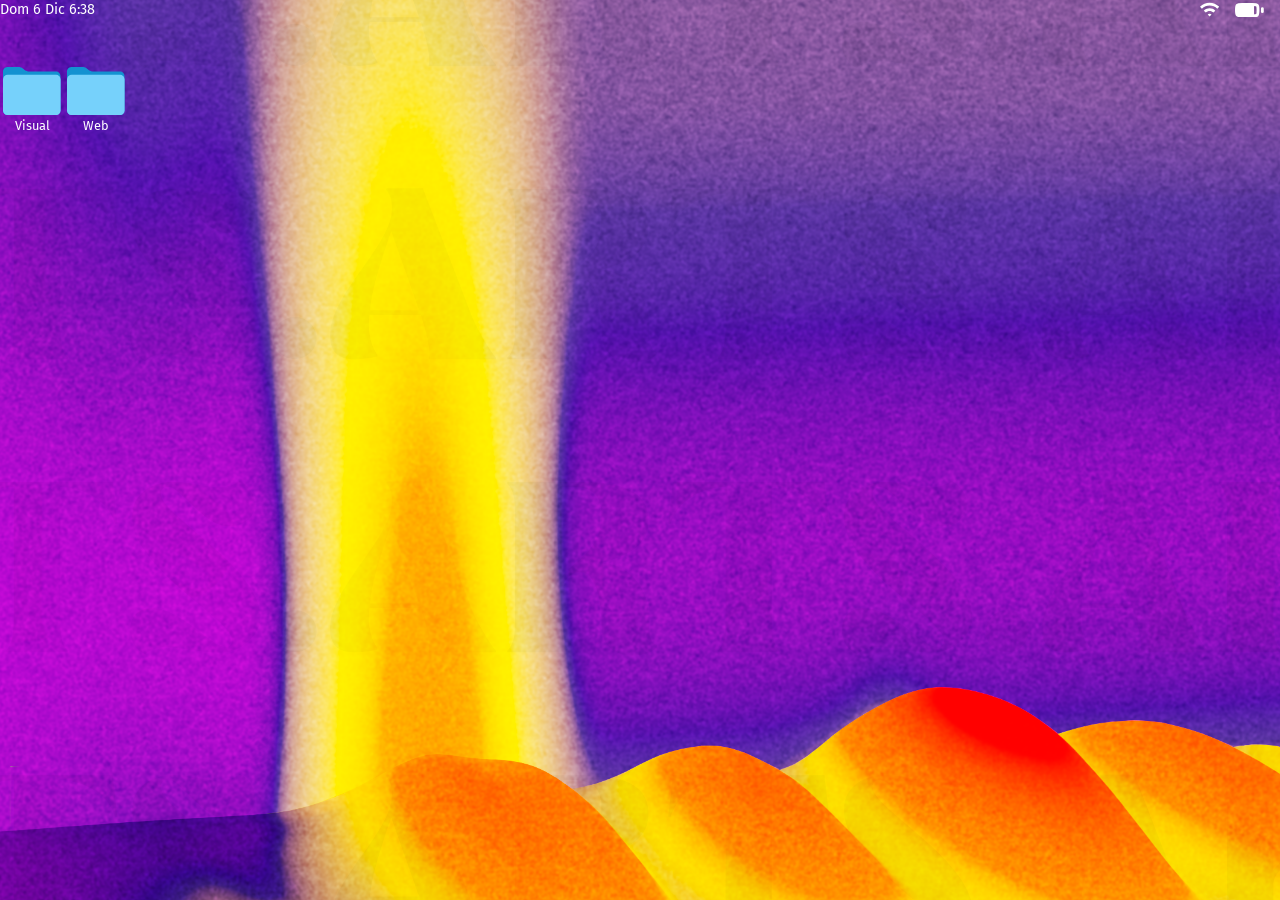
==== commit ed4d63fb: "iOS mode" ====
--- a/phone.html
+++ b/phone.html
@@ -19,9 +19,6 @@
     <link rel="stylesheet" href="css/configuration.css">
     <link rel="stylesheet" href="css/browser.css">
     <link rel="stylesheet" href="css/loading.css">
-    <link rel="stylesheet" href="css/phone/main.css">
-    <link rel="stylesheet" href="css/phone/taskbar.css">
-    <link rel="stylesheet" href="css/phone/loading.css">
     <link rel="stylesheet" href="css/phone/app.css">
 </head>
 
@@ -182,8 +179,18 @@
     </main>
     <script src="js/main.js"></script>
     <script src="js/fetch.js"></script>
-    <script src="js/phone/time.js"></script>
-    <script src="js/phone/app.js"></script>
+    <script src="js/time.js"></script>
+    <script src="js/sound.js"></script>
+    <script src="js/drag.js"></script>
+    <script src="js/explorer.js"></script>
+    <script src="js/details.js"></script>
+    <script src="js/folder.js"></script>
+    <script src="js/drag-mouse.js"></script>
+    <script src="js/indexerdb.js"></script>
+    <script src="js/context-menu.js"></script>
+    <script src="js/configuration.js"></script>
+    <script src="js/browser.js"></script>
+    <script src="js/loading.js"></script>
 </body>
 
 </html>
--- a/css/main.css
+++ b/css/main.css
@@ -1,4 +1,4 @@
-:root{
+:root {
     --bg: #3d3d3d;
     --fg: #ffffff;
     --hover: #b8b8b877;
@@ -6,26 +6,40 @@
     --explorer-aside-title: #9a9896;
     --explorer-aside-text: #141414;
     --explorer-aside: #eae8e711;
+    --outline: #004ec8;
 }
-html{
+
+html {
     box-sizing: border-box;
     -webkit-box-sizing: border-box;
     -moz-box-sizing: border-box;
-    overflow: hidden;
 }
-*, *::before, *::after{
+
+*,
+*::before,
+*::after {
     box-sizing: inherit;
     margin: 0;
     padding: 0;
 }
 
-body{
-    background-image: url(../assets/img/png/fluctuacion.png);
+body {
+    background-image: url(../assets/img/PNG/fluctuacion.png);
     background-size: cover;
     background-repeat: no-repeat;
     font-family: "Fira Sans", sans-serif;
 }
-main{
+
+main {
     width: 100%;
     height: 100dvh;
 }
+
+@media screen and (min-width: 300px) {
+    main {
+        padding: 3rem 1rem 3rem 1rem;
+        display: flex;
+        flex-wrap: wrap;
+        align-content: start;
+    }
+}
--- a/css/taskbar.css
+++ b/css/taskbar.css
@@ -68,29 +68,65 @@
     height: .9rem;
 }
 
-#sound:hover svg{
+#sound:hover svg {
     cursor: pointer;
     stroke: var(--hover);
 }
 
-.inactive{
+.inactive {
     display: none;
 }
 
-#config{
+#config {
     height: 20px;
     margin-right: -.3rem;
     cursor: pointer;
     transition: rotate 100ms ease;
 }
-#config svg{
+
+#config svg {
     fill: var(--fg);
     width: 20px;
 }
-#config:hover svg{
+
+#config:hover svg {
     fill: var(--hover);
 }
 
-#config:hover{
+#config:hover {
     rotate: 45deg;
+}
+
+@media screen and (max-width: 500px) {
+    .taskbar{
+        height: 30px;
+        
+    }
+    time {
+        position: absolute;
+        left: 0;
+        padding: 1rem;
+        font-size: 14pt;
+        margin-top: 1rem;
+    }
+    #config, #sound{
+        display: none;
+    }
+    .left-items{
+        display: none;
+    }
+    .right-items{
+        gap: 0;
+    }
+    .wifi{
+        position: absolute;
+        right: 0;
+        margin-right: 2.5rem;
+        margin-top: 1rem;
+    }
+    .battery{
+        position: absolute;
+        right: 0;
+        margin-top: 1rem;
+    }
 }
--- a/css/folder.css
+++ b/css/folder.css
@@ -1,7 +1,6 @@
-.folder{
+.folder {
     position: absolute;
     top: 64px;
-    right: 0px;
     width: 64px;
     font-size: .8rem;
     text-align: center;
@@ -9,21 +8,68 @@
     user-select: none;
     z-index: 0;
     cursor: pointer;
+    touch-action: none;
 }
-.folder:hover{
+
+.folder:hover {
     background: rgba(255, 255, 255, 0.2);
     border-radius: 5px;
     box-shadow: 0 4px 30px rgba(0, 0, 0, 0.1);
     backdrop-filter: blur(5px);
     -webkit-backdrop-filter: blur(5px);
 }
-.selected{
+
+.selected {
     background: rgba(255, 255, 255, 0.5);
     border-radius: 5px;
     box-shadow: 0 4px 30px rgba(0, 0, 0, 0.1);
     backdrop-filter: blur(5px);
     -webkit-backdrop-filter: blur(5px);
 }
-.folder p{
+
+.folder p {
     color: var(--fg);
+}
+
+@media screen and (max-width: 500px) {
+    .folder {
+        position: relative;
+        top: initial !important;
+        left: initial !important;
+        width: 95px;
+        min-height: 115px;
+        height: fit-content;
+        display: flex;
+        flex-direction: column;
+        justify-content: center;
+        align-items: center;
+        text-align: center;
+        padding: .5rem;
+        transition: scale 100ms ease;
+        font-size: initial;
+    }
+
+    .folder svg {
+        width: 75px;
+    }
+
+    .folder p {
+        position: absolute;
+        bottom: 0;
+        user-select: none;
+        color: var(--fg);
+        font-family: "Fira Sans", sans-serif;
+    }
+
+    .folder:active {
+        scale: 80%;
+    }
+
+    .folder:hover {
+        background: none;
+        border-radius: none;
+        box-shadow: none;
+        backdrop-filter: none;
+        -webkit-backdrop-filter: none;
+    }
 }
--- a/css/explorer.css
+++ b/css/explorer.css
@@ -1,7 +1,5 @@
 .explorer {
     position: absolute;
-    left: 150px;
-    top: 150px;
     min-width: 445px;
     width: 60dvw;
     min-height: 80dvh;
@@ -19,8 +17,10 @@
     flex-direction: row;
     z-index: 1;
     transition: width 100ms ease, height 100ms ease;
-}
-.explorer-max{
+    touch-action: none;
+}
+
+.explorer-max {
     left: 0 !important;
     top: 0 !important;
     width: 100% !important;
@@ -29,12 +29,15 @@
     border: none;
     transition: top 100ms ease, left 100ms ease;
 }
+
 .explorer::-webkit-resizer {
-  display: none;
-}
+    display: none;
+}
+
 .explorer::-moz-resizer {
-  display: none;
-}
+    display: none;
+}
+
 .explorer-header {
     position: absolute;
     width: inherit;
@@ -57,7 +60,7 @@
     padding: 1.4rem 0 0 1.6rem;
     display: flex;
     gap: .5rem;
-    
+
 }
 
 .explorer-crm * {
@@ -65,7 +68,7 @@
     min-height: 15px;
     border-radius: 100%;
     border: none;
-    box-shadow: inset 0 0 0 0.5px rgba(0,0,0,.15);
+    box-shadow: inset 0 0 0 0.5px rgba(0, 0, 0, .15);
 }
 
 .explorer-crm .explorer-close {
@@ -128,11 +131,13 @@
 }
 
 .explorer-aside-section-item:active {
-    outline: 2px #004ec8 solid;
-}
-.explorer-aside-section-item-active{
+    outline: 2px var(--outline) solid;
+}
+
+.explorer-aside-section-item-active {
     background-color: var(--hover);
 }
+
 .explorer-aside-section-item-icon {
     width: 1.5rem;
 }
@@ -140,12 +145,14 @@
 .explorer-aside-section-item-text {
     user-select: none;
 }
-.explorer-content{
+
+.explorer-content {
     width: 100%;
     display: flex;
     flex-direction: column;
     min-height: 0;
 }
+
 .explorer-content-topbar {
     margin: 1rem 1rem 0 1rem;
     position: relative;
@@ -155,54 +162,66 @@
     justify-content: space-between;
 }
 
-.explorer-content-topbar-left{
+.explorer-content-topbar-left {
     display: flex;
     align-items: center;
 }
 
-.explorer-content-topbar-right{
+.explorer-content-topbar-left svg {
+    display: none;
+}
+
+.explorer-content-topbar-right {
     margin-left: 3rem;
 }
-.explorer-content-topbar button{
+
+.explorer-content-topbar button {
     position: relative;
     z-index: 2;
 }
-.explorer-content-topbar button{
+
+.explorer-content-topbar button {
     background-color: transparent;
     border: none;
     height: 30px;
     width: 30px;
 }
-.explorer-content-topbar button svg{
-    
+
+.explorer-content-topbar button svg {
+
     fill: var(--explorer-aside-text);
 }
-.explorer-content-topbar-title{
+
+.explorer-content-topbar-title {
     color: var(--explorer-aside-text);
     margin-left: 1rem;
     user-select: none;
 }
-.explorer-content-topbar .viewfinder svg{
+
+.explorer-content-topbar .viewfinder svg {
     width: 1.5rem;
     fill: none;
     stroke: var(--explorer-aside-text);
     transition: transform 100ms ease-in-out;
 }
-.explorer-content-topbar .viewfinder:hover svg{
+
+.explorer-content-topbar .viewfinder:hover svg {
     cursor: pointer;
     stroke: var(--explorer-aside-title);
     transform: translateX(-5px);
 }
-.explorer-content-items{
+
+.explorer-content-items {
     padding: 1rem;
     display: flex;
     flex-wrap: wrap;
     align-content: start;
-    flex: 1;         
-    min-height: 0;   
-    overflow: auto;  
-}
-.explorer-content-item{
+    flex: 1;
+    min-height: 0;
+    overflow: auto;
+}
+
+.explorer-content-item {
     top: 64px;
     right: 0px;
     width: 96px;
@@ -213,16 +232,19 @@
     text-align: center;
     padding: .5rem;
     user-select: none;
-    
-}
-.explorer-content-item img, .explorer-content-item video{
+
+}
+
+.explorer-content-item img,
+.explorer-content-item video {
     user-select: none;
     position: relative;
     width: 100%;
     max-height: 96px;
     object-fit: cover;
 }
-.explorer-content-item p{
+
+.explorer-content-item p {
     user-select: none;
     color: var(--explorer-aside-text);
     display: -webkit-box;
@@ -231,7 +253,8 @@
     line-clamp: 2;
     overflow: hidden;
 }
-.explorer-content-item:hover{
+
+.explorer-content-item:hover {
     cursor: pointer;
     background: rgba(255, 255, 255, 0.2);
     border-radius: 5px;
@@ -239,7 +262,8 @@
     backdrop-filter: blur(5px);
     -webkit-backdrop-filter: blur(5px);
 }
-.explorer-content .details-content{
+
+.explorer-content .details-content {
     padding-top: 1rem;
     display: flex;
     flex-direction: row;
@@ -247,26 +271,32 @@
     color: var(--explorer-aside-text);
     margin-left: 1rem;
 }
-.details-content-text{
+
+.details-content-text {
     max-width: 250px;
     -webkit-line-clamp: 14;
     line-clamp: 14;
     overflow: hidden;
 }
-.details-content-text a{
+
+.details-content-text a {
     color: #004ec8;
 }
-.details-content img, .details-content video{
+
+.details-content img,
+.details-content video {
     min-width: 300px;
     width: 300px;
     max-height: 300px;
     object-fit: contain;
 }
-.details-media{
+
+.details-media {
     display: flex;
     flex-direction: column;
     max-width: 300px;
 }
+
 .details-gallery {
     display: flex;
     gap: .5rem;
@@ -274,7 +304,7 @@
     overflow-x: auto;
     flex-wrap: wrap;
     align-content: start;
-    flex: 1;         
+    flex: 1;
 }
 
 .details-gallery-item {
@@ -293,3 +323,71 @@
     height: 100%;
     object-fit: cover;
 }
+
+
+@media screen and (max-width: 500px) {
+    .explorer {
+        position: fixed;
+        left: 0;
+        top: 0;
+        resize: none;
+        width: 100dvw;
+        height: 100dvh;
+        min-width: 300px;
+        background-color: var(--explorer-aside-text);
+        border: none;
+        border-radius: 0;
+    }
+
+    .explorer-aside {
+        display: none;
+    }
+
+    .explorer-content {
+        width: 100%;
+        flex-wrap: wrap;
+    }
+    .explorer-content-item{
+        width: 115px
+    }
+    .explorer-content-items{
+    }
+    .explorer-content-item p {
+        color: var(--fg);
+    }
+
+    .explorer-content-topbar-left svg {
+        display: block;
+        width: 50px;
+        stroke: var(--outline);
+    }
+
+    .explorer-content-topbar-title {
+        color: var(--outline);
+    }
+
+    .viewfinder {
+        display: none;
+    }
+
+    .details-content {
+        flex-direction: column !important;
+        color: var(--fg) !important;
+        align-items: center;
+    }
+
+    .details-viewer {
+        height: 300px;
+    }
+
+    .details-media,
+    .details-viewer,
+    .details-gallery {
+        width: 100%;
+    }
+
+    .details-gallery-item {
+        width: 40px;
+        height: 40px;
+    }
+}
--- a/css/configuration.css
+++ b/css/configuration.css
@@ -30,6 +30,6 @@
     background-color: var(--hover);
 }
 .active{
-    
     background-color: var(--hover);
-}+}
+
--- a/css/browser.css
+++ b/css/browser.css
@@ -59,7 +59,51 @@
     cursor: pointer;
     margin-top: 1rem;
 }
-.browser-try-button:hover{
-    
+
+.browser-try-button:hover {
     background-color: var(--hover);
+}
+
+@media screen and (max-width: 500px) {
+    .browser-crm-container {
+        display: none;
+    }
+
+    .browser-topbar {
+        padding: 0;
+    }
+
+    .explorer-content-topbar-right {
+        margin-left: 1rem;
+    }
+
+    .browser-url {
+        width: 100%;
+        background-color: var(--fg);
+        border: 1px solid #949494;
+        color: var(--explorer-aside-text);
+        font-family: "Fira Sans", sans-serif;
+        user-select: text;
+        padding: .5rem;
+        margin-right: 1rem;
+        border-radius: 15px;
+    }
+
+    .browser-try-button {
+        font-family: "Fira Sans", sans-serif;
+        text-align: center;
+        user-select: none;
+        padding: .4rem;
+        border-radius: 5px;
+        font-weight: 400;
+        width: 100%;
+        color: var(--fg);
+        background-color: var(--explorer-aside-text);
+        border: 1px solid #949494;
+        cursor: pointer;
+        margin-top: 1rem;
+    }
+    .browser-frame-container{
+        padding: 0 !important;
+    }
 }
--- a/css/loading.css
+++ b/css/loading.css
@@ -1,4 +1,4 @@
-.loading-screen{
+.loading-screen {
     position: fixed;
     width: 100dvw;
     height: 100dvh;
@@ -10,58 +10,78 @@
     animation: fade ease 500ms 1.5s forwards;
 }
 
-.load-bar{
+.load-bar {
     width: 30rem;
     height: 15px;
     border: var(--bg) 1px solid;
     border-radius: 35px;
 }
 
-.load-content{
+.load-content {
     position: relative;
     background-color: var(--explorer-aside-text);
     width: 0%;
     animation: load ease 1.5s;
     height: 100%;
 }
-.load-element{
+
+.load-element {
     display: flex;
     flex-direction: column;
     align-items: center;
     gap: 1rem;
     margin-top: -5rem;
 }
-.load-logo{
+
+.load-logo {
     fill: var(--explorer-aside-text);
     width: 200px;
-    display: block; /* avoids inline SVG quirks */
+    display: block;
+    /* avoids inline SVG quirks */
 }
-.load-logo-element{
+
+.load-logo-element {
     display: flex;
     flex-direction: row;
     align-items: baseline;
     width: fit-content;
     transform: translateX(1rem);
 }
+
 @keyframes load {
     0% {
         width: 0%;
     }
-    50%{
+
+    50% {
         width: 90%;
     }
-    90%{
+
+    90% {
         width: 95%;
     }
+
     100% {
         width: 100%;
     }
 }
+
 @keyframes fade {
     from {
         opacity: 1;
     }
+
     to {
         opacity: 0;
     }
+}
+
+@media screen and (min-width: 300px) {
+    .load-bar {
+        width: 20rem;
+    }
+
+    .load-logo {
+        width: 10rem;
+    }
 }
--- a/css/phone/app.css
+++ b/css/phone/app.css
@@ -2,14 +2,14 @@
     max-width: 95px;
     min-height: 115px;
     height: fit-content;
+    position: relative;
     display: flex;
     flex-direction: column;
+    align-items: center;
     justify-content: center;
-    align-items: center;
     text-align: center;
     padding: .5rem;
     transition: scale 100ms ease;
-    position: relative;
 }
 .app-icon{
     width: 75px;
@@ -24,3 +24,9 @@
 .app:active{
     scale: 80%;
 }
+
+@media screen and (min-width: 500px) {
+    .app{
+        display: none;
+    }
+}
